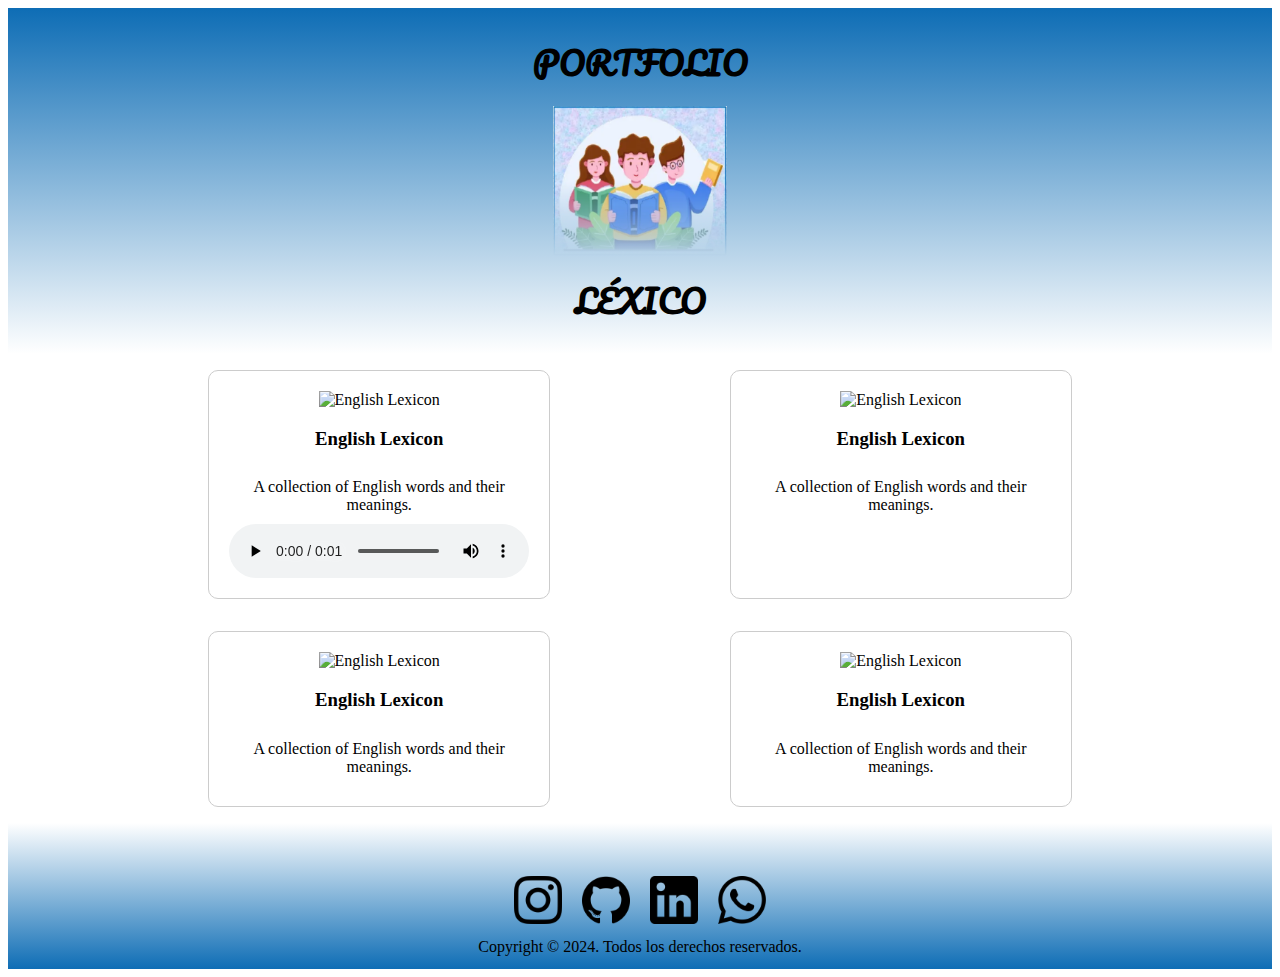
==== index.html @ df677817 "first commit" ====
<!doctype html>
<html lang="en">
<head>
  <meta charset="UTF-8" />
  <meta name="viewport" content="width=device-width, initial-scale=1.0" />
  <title>Portfolio Léxico</title>
  <link href='css/style.css' rel='stylesheet'>
  <link rel="stylesheet" href="css/header.css">
  <link rel="stylesheet" href="css/cards.css">
  <link rel="stylesheet" href="css/footer.css">
  <script src="https://code.jquery.com/jquery-3.6.0.min.js"></script>
  <link rel="preconnect" href="https://fonts.googleapis.com">
  <link rel="preconnect" href="https://fonts.gstatic.com" crossorigin>
  <link href="https://fonts.googleapis.com/css2?family=Pacifico&display=swap" rel="stylesheet">
  <script>$(document).ready(function(){$('#header').load('header.html');});</script>
  <script>$(document).ready(function(){$('#footer').load('footer.html');});</script>
</head>
<header id="header"></header>

<body>
    <div class = "cards-container">
        <div class = "card">
            <img src="https://placehold.co/300x200" alt="English Lexicon" className="rounded-lg">
            <h3 className="text-lg font-semibold text-zinc-700 dark:text-zinc-300 mt-2">English Lexicon</h3>
            <p className="text-sm text-zinc-600 dark:text-zinc-400">A collection of English words and their meanings.</p>
            <audio controls> <source src="audio/hello.mp3" type="audio/mpeg"> </audio>
        </div>
        <div class = "card">
            <img src="https://placehold.co/300x200" alt="English Lexicon" className="rounded-lg">
            <h3 className="text-lg font-semibold text-zinc-700 dark:text-zinc-300 mt-2">English Lexicon</h3>
            <p className="text-sm text-zinc-600 dark:text-zinc-400">A collection of English words and their meanings.</p>
        </div>
        <div class = "card">
            <img src="https://placehold.co/300x200" alt="English Lexicon" className="rounded-lg">
            <h3 className="text-lg font-semibold text-zinc-700 dark:text-zinc-300 mt-2">English Lexicon</h3>
            <p className="text-sm text-zinc-600 dark:text-zinc-400">A collection of English words and their meanings.</p>
        </div>
        <div class = "card">
            <img src="https://placehold.co/300x200" alt="English Lexicon" className="rounded-lg">
            <h3 className="text-lg font-semibold text-zinc-700 dark:text-zinc-300 mt-2">English Lexicon</h3>
            <p className="text-sm text-zinc-600 dark:text-zinc-400">A collection of English words and their meanings.</p>
        </div>
    </div>
</body>
<footer id="footer"></footer>
</html>
---- css/style.css ----
/* Add styles here */
body{
    font-size: 16px;
    
}
---- css/header.css ----
#header {
    margin: 0;
    padding: 0;
    background: linear-gradient(to bottom, #0e6db5, rgba(0, 128, 255, 0));
    text-align: center;
    color: white;
}
.text-bk{
    font-family: "Pacifico", cursive;
    color: black;
    font-size: 2rem;
    margin: 1rem;
    
}
.header-container {
    padding: 10px 0px;
}
.nav-container {
    max-width: 80%;
    margin: auto;
}
.nav-button:hover {
    color: white;
}
.logo-container img {
    height: 150px;
    width: auto;
    vertical-align: middle;
}
.logo-container {
    position: relative;
    display: inline-block;
}
.image{
    mask-image: linear-gradient(
        black 50%,
        transparent 100%
    );
}
---- css/cards.css ----
.cards-container{
    max-width: 80%;
    margin: auto;
    display: flex;
    flex-wrap: wrap;
    justify-content: center;
    gap: 2em; /* Espacio entre las cards */
    margin: 1rem auto;
}
.card{
    display: flex;
    flex-direction: column;
    align-items: center; /* Opcional: centra el contenido horizontalmente */
    padding: 20px;
    border: 1px solid #ccc;
    border-radius: 10px;
    max-width: 300px;
    margin: 0 auto; /* Centra la tarjeta en la página */
    background-color: #fff; /* Fondo blanco para la tarjeta */
}
.card p {
    margin: 0;
    padding: 10px 0;
    text-align: center;
    word-wrap: break-word;
    word-break: break-word;
    overflow-wrap: break-word;
}
---- css/footer.css ----
.boddy-footer{
    font-family: "Poppins", sans-serif;
    margin: 0;
    padding-bottom: 1%;
}
.footer_bg{
    width: 100%;

    background: linear-gradient(to bottom, rgba(0, 128, 255, 0),#0e6db5);
    display: flex;
    justify-content: center; /* Centra los elementos horizontalmente */
    flex-direction: column; /* Cambia la dirección del flex a columna */
    align-items: center; /* Centra los elementos horizontalmente */
    padding-top: 2%;
    padding-bottom: 1%;
}
.ico{
    margin: 10px; /* Ajusta el margen para separar las imágenes */
    width: 3rem;
    transition: 0.3s ease;
}
.ico:hover{
    transform: scale(1.2);
}
.icons_div{
    display: flex;
    flex-wrap: wrap;
    /* display: grid;
    grid-template-columns: repeat(4, 1fr);
    place-items: center; */
}
.footer_text p {
    margin: 0; /* Ajusta el margen para evitar espacios adicionales */
    font-size: 1rem;
}
    
@media screen and (max-width: 480px) {
    p{
        text-align: center;
    }
    a{
        display: flex;
    }
    .footer-img{
        padding-left: 1.5rem;
        margin-left: auto;
        margin-right: auto;
    }
}
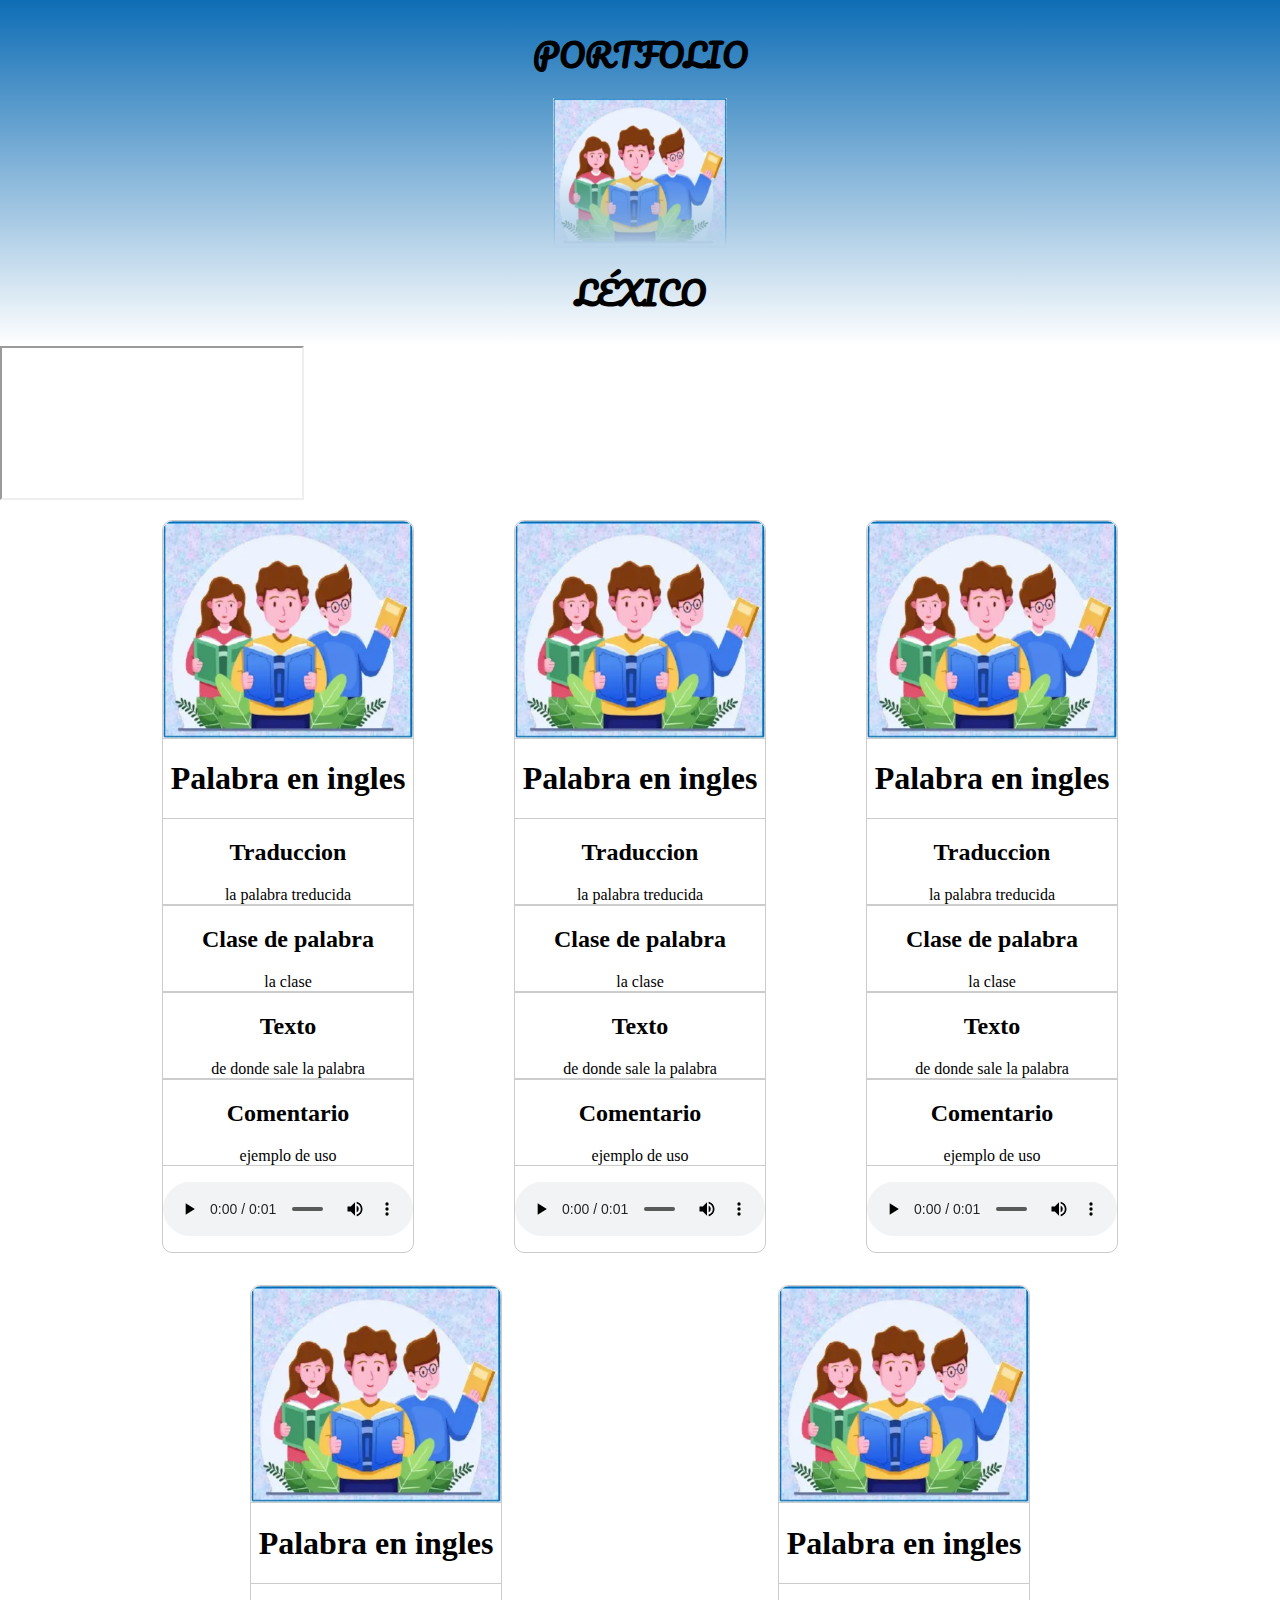
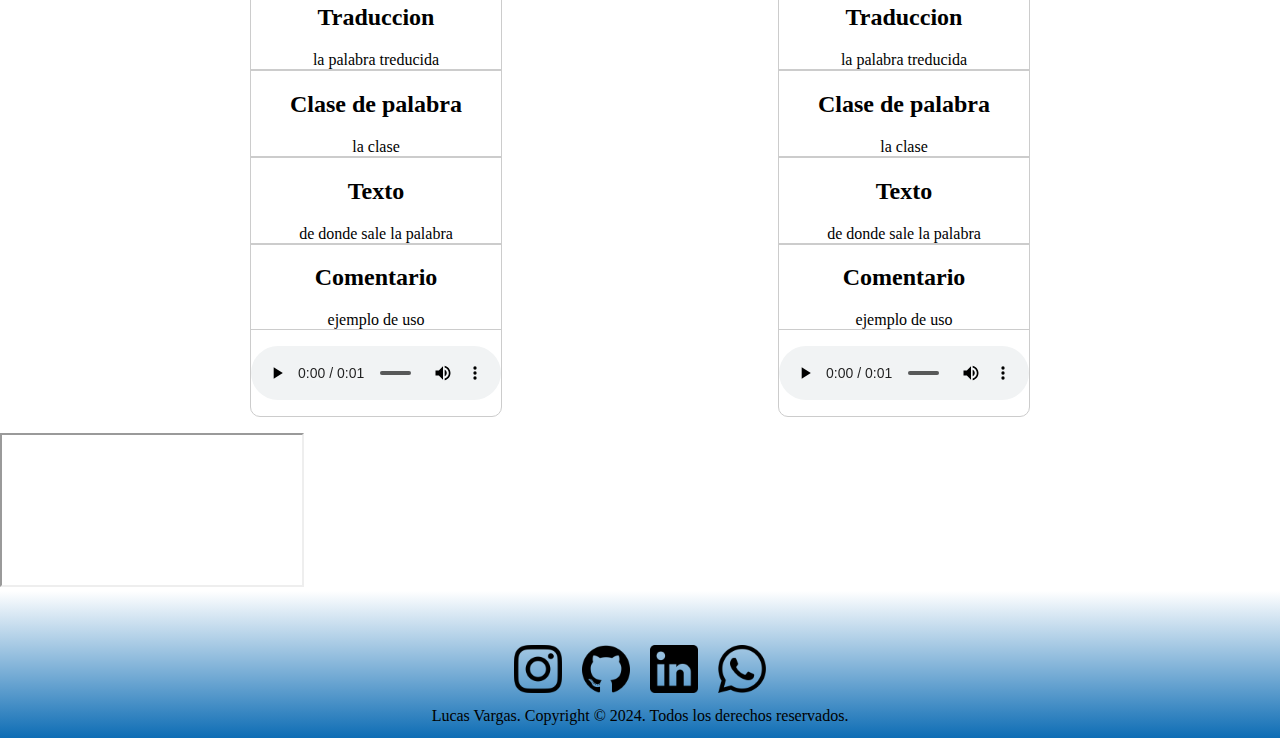
==== commit 7cb4cda0: "add semantics maps" ====
--- a/index.html
+++ b/index.html
@@ -15,31 +15,158 @@
   <link href="https://fonts.googleapis.com/css2?family=Pacifico&display=swap" rel="stylesheet">
   <script>$(document).ready(function(){$('#header').load('header.html');});</script>
   <script>$(document).ready(function(){$('#footer').load('footer.html');});</script>
+  <script src="script.js"></script>
 </head>
 <header id="header"></header>
 
 <body>
+    <div class="animated-div" id="animatedDiv">
+        <div class="content">
+            <iframe loading="lazy" src="https://www.canva.com/design/DAGGxrYXc3I/zMDm7gR0ElGjBTxE9qXcjA/view?embed" allowfullscreen="allowfullscreen" allow="fullscreen"></iframe>
+        </div>
+    </div>
+    
     <div class = "cards-container">
         <div class = "card">
-            <img src="https://placehold.co/300x200" alt="English Lexicon" className="rounded-lg">
-            <h3 className="text-lg font-semibold text-zinc-700 dark:text-zinc-300 mt-2">English Lexicon</h3>
-            <p className="text-sm text-zinc-600 dark:text-zinc-400">A collection of English words and their meanings.</p>
-            <audio controls> <source src="audio/hello.mp3" type="audio/mpeg"> </audio>
+            <div class="img">
+                <img src="img/portfolio.png">
+            </div>
+            <div class="ingles">
+                <h1 className="text-lg font-semibold text-zinc-700 dark:text-zinc-300 mt-2">Palabra en ingles</h1>
+            </div>
+            <div class="text-container">
+                <h2 class="title">Traduccion</h2>
+                <p class="text">la palabra treducida</p>
+            </div>
+            <div class="text-container">
+                <h2 class="title">Clase de palabra</h2>
+                <p class="text">la clase</p>
+            </div>
+            <div class="text-container">
+                <h2 class="title">Texto</h2>
+                <p class="text">de donde sale la palabra</p>
+            </div>
+            <div class="text-container">
+                <h2 class="title">Comentario</h2>
+                <p class="text">ejemplo de uso</p>
+            </div>
+            <div class="audio">
+                <audio controls> <source src="audio/hello.mp3" type="audio/mpeg"> </audio>
+            </div>
         </div>
         <div class = "card">
-            <img src="https://placehold.co/300x200" alt="English Lexicon" className="rounded-lg">
-            <h3 className="text-lg font-semibold text-zinc-700 dark:text-zinc-300 mt-2">English Lexicon</h3>
-            <p className="text-sm text-zinc-600 dark:text-zinc-400">A collection of English words and their meanings.</p>
+            <div class="img">
+                <img src="img/portfolio.png">
+            </div>
+            <div class="ingles">
+                <h1 className="text-lg font-semibold text-zinc-700 dark:text-zinc-300 mt-2">Palabra en ingles</h1>
+            </div>
+            <div class="text-container">
+                <h2 class="title">Traduccion</h2>
+                <p class="text">la palabra treducida</p>
+            </div>
+            <div class="text-container">
+                <h2 class="title">Clase de palabra</h2>
+                <p class="text">la clase</p>
+            </div>
+            <div class="text-container">
+                <h2 class="title">Texto</h2>
+                <p class="text">de donde sale la palabra</p>
+            </div>
+            <div class="text-container">
+                <h2 class="title">Comentario</h2>
+                <p class="text">ejemplo de uso</p>
+            </div>
+            <div class="audio">
+                <audio controls> <source src="audio/hello.mp3" type="audio/mpeg"> </audio>
+            </div>
         </div>
         <div class = "card">
-            <img src="https://placehold.co/300x200" alt="English Lexicon" className="rounded-lg">
-            <h3 className="text-lg font-semibold text-zinc-700 dark:text-zinc-300 mt-2">English Lexicon</h3>
-            <p className="text-sm text-zinc-600 dark:text-zinc-400">A collection of English words and their meanings.</p>
+            <div class="img">
+                <img src="img/portfolio.png">
+            </div>
+            <div class="ingles">
+                <h1 className="text-lg font-semibold text-zinc-700 dark:text-zinc-300 mt-2">Palabra en ingles</h1>
+            </div>
+            <div class="text-container">
+                <h2 class="title">Traduccion</h2>
+                <p class="text">la palabra treducida</p>
+            </div>
+            <div class="text-container">
+                <h2 class="title">Clase de palabra</h2>
+                <p class="text">la clase</p>
+            </div>
+            <div class="text-container">
+                <h2 class="title">Texto</h2>
+                <p class="text">de donde sale la palabra</p>
+            </div>
+            <div class="text-container">
+                <h2 class="title">Comentario</h2>
+                <p class="text">ejemplo de uso</p>
+            </div>
+            <div class="audio">
+                <audio controls> <source src="audio/hello.mp3" type="audio/mpeg"> </audio>
+            </div>
         </div>
         <div class = "card">
-            <img src="https://placehold.co/300x200" alt="English Lexicon" className="rounded-lg">
-            <h3 className="text-lg font-semibold text-zinc-700 dark:text-zinc-300 mt-2">English Lexicon</h3>
-            <p className="text-sm text-zinc-600 dark:text-zinc-400">A collection of English words and their meanings.</p>
+            <div class="img">
+                <img src="img/portfolio.png">
+            </div>
+            <div class="ingles">
+                <h1 className="text-lg font-semibold text-zinc-700 dark:text-zinc-300 mt-2">Palabra en ingles</h1>
+            </div>
+            <div class="text-container">
+                <h2 class="title">Traduccion</h2>
+                <p class="text">la palabra treducida</p>
+            </div>
+            <div class="text-container">
+                <h2 class="title">Clase de palabra</h2>
+                <p class="text">la clase</p>
+            </div>
+            <div class="text-container">
+                <h2 class="title">Texto</h2>
+                <p class="text">de donde sale la palabra</p>
+            </div>
+            <div class="text-container">
+                <h2 class="title">Comentario</h2>
+                <p class="text">ejemplo de uso</p>
+            </div>
+            <div class="audio">
+                <audio controls> <source src="audio/hello.mp3" type="audio/mpeg"> </audio>
+            </div>
+        </div>
+        <div class = "card">
+            <div class="img">
+                <img src="img/portfolio.png">
+            </div>
+            <div class = "ingles">
+                <h1 className="text-lg font-semibold text-zinc-700 dark:text-zinc-300 mt-2 ">Palabra en ingles</h1>
+            </div>
+            <div class="text-container">
+                <h2 class="title">Traduccion</h2>
+                <p class="text">la palabra treducida</p>
+            </div>
+            <div class="text-container">
+                <h2 class="title">Clase de palabra</h2>
+                <p class="text">la clase</p>
+            </div>
+            <div class="text-container">
+                <h2 class="title">Texto</h2>
+                <p class="text">de donde sale la palabra</p>
+            </div>
+            <div class="text-container">
+                <h2 class="title">Comentario</h2>
+                <p class="text">ejemplo de uso</p>
+            </div>
+            <div class="audio">
+                <audio controls> <source src="audio/hello.mp3" type="audio/mpeg"> </audio>
+            </div>
+        </div>
+       
+    </div>
+    <div class="animated-div" id="animatedDiv">
+        <div class="content">
+            <iframe loading="lazy" src="https://www.canva.com/design/DAGGxaGJiRU/GLyXpvFVfNcuDZMn7gJ-_g/view?embed" allowfullscreen="allowfullscreen" allow="fullscreen"></iframe>
         </div>
     </div>
 </body>
--- a/css/style.css
+++ b/css/style.css
@@ -1,5 +1,5 @@
 /* Add styles here */
 body{
     font-size: 16px;
-    
+    margin: 0;
 }
--- a/css/cards.css
+++ b/css/cards.css
@@ -11,18 +11,54 @@
     display: flex;
     flex-direction: column;
     align-items: center; /* Opcional: centra el contenido horizontalmente */
-    padding: 20px;
+    padding: 0;
     border: 1px solid #ccc;
     border-radius: 10px;
-    max-width: 300px;
+    max-width: 250px;
     margin: 0 auto; /* Centra la tarjeta en la página */
     background-color: #fff; /* Fondo blanco para la tarjeta */
 }
+.ingles{
+    
+    text-align: center;
+}
 .card p {
     margin: 0;
-    padding: 10px 0;
     text-align: center;
     word-wrap: break-word;
     word-break: break-word;
     overflow-wrap: break-word;
-}+}
+.audio{
+    padding: 1rem;
+}
+.text-container{
+    width: 100%;
+    display: flex;
+    flex-direction: column;
+    align-items: center;
+    border: 1px solid #ccc;
+}
+.card .img {
+    width: 100%; /* Asegura que el contenedor de la imagen tenga el mismo ancho que la tarjeta */
+    height: auto; /* Fija una altura para mantener la relación de aspecto */
+    overflow: hidden; /* Oculta cualquier contenido que exceda el contenedor */
+    display: flex;
+    justify-content: center;
+    align-items: center;
+    border-bottom: 1px solid #ccc; /* Añade un borde inferior para separar visualmente la imagen del contenido */
+}
+
+.card .img img {
+    width: 100%;
+    height: 100%;
+    object-fit: cover; /* Asegura que la imagen cubra completamente el contenedor sin deformarse */
+    border-radius: 10px 10px 0 0; /* Aplica el borde redondeado solo a las esquinas superiores */
+}
+
+.audio{
+    width: 100%;
+    display: flex;
+    justify-content: center;
+    align-items: center;
+}
